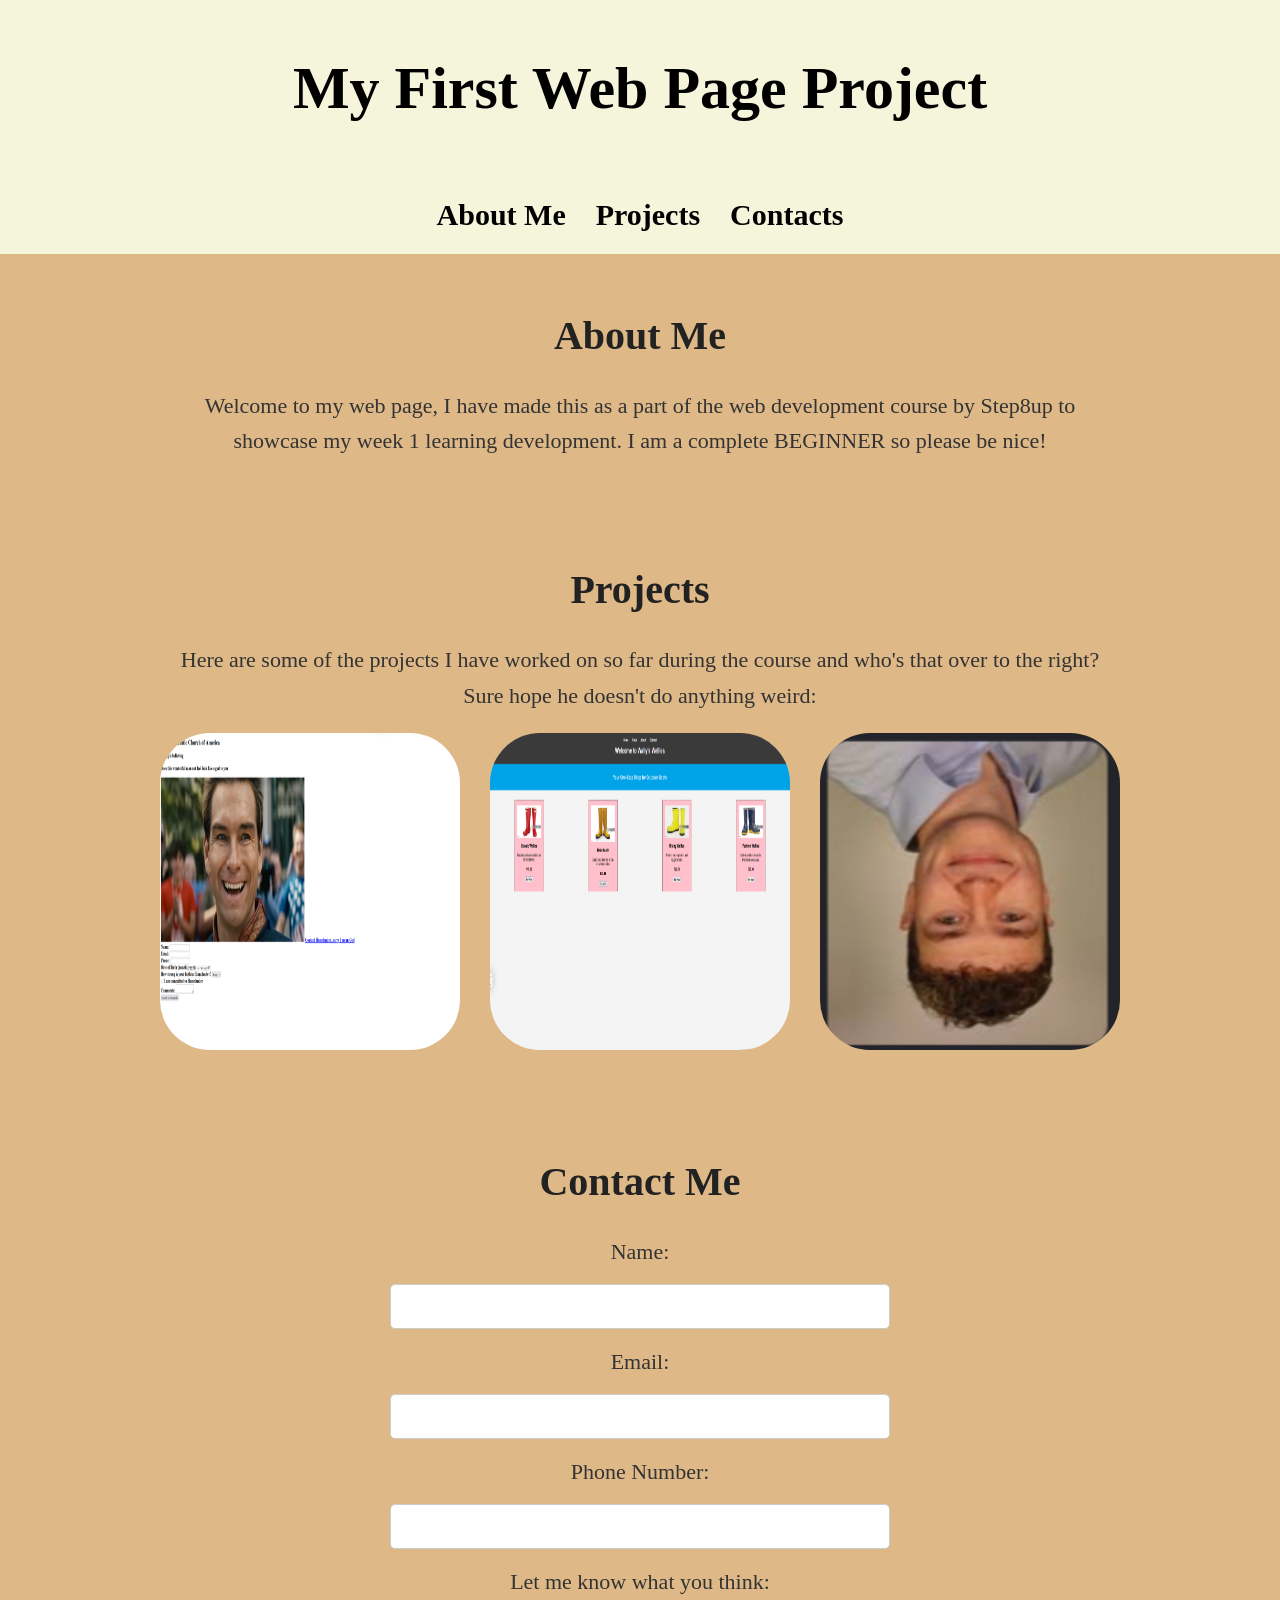
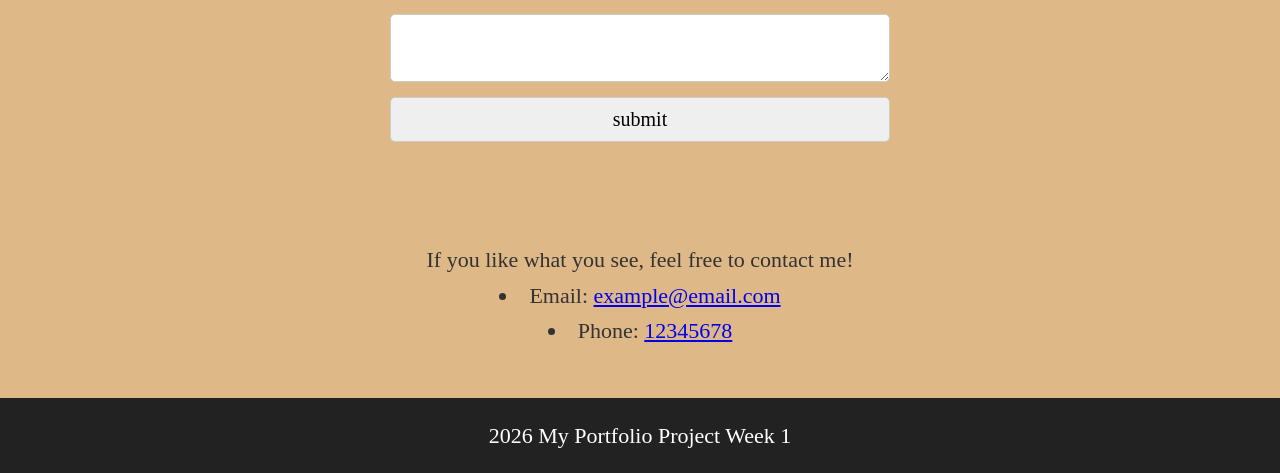
==== Week 1 Project/My Portfolio Project.html @ 1eb2ce26 "This is my html for my week 1 portfolio project" ====
<html>
<head>
    <meta charset="UTF-8">
    <meta name="viewport" content="width=device-width, initial-scale=1.0">
    <title>My Web Page Project</title>
    <link rel="stylesheet" href="My Portfolio Project CSS.css">
</head>

<body>

    <header>
        <h1>My First Web Page Project</h1>
    </header>

    <nav>
        <a href="#about">About Me</a>
        <a href="#projects">Projects</a>
        <a href="#contact">Contacts</a>
    </nav>

    <section >
        <h2>About Me</h2>

        <p>
            Welcome to my web page, I have made this as a part of the
            web development course by Step8up to showcase my week 1
            learning development. I am a complete BEGINNER so please be nice!
        </p>
    </section>

    <section >

        <h2>Projects</h2>

        <p>Here are some of the projects I have worked on so far during the course and who's that over to the right? Sure hope he doesn't do anything weird:</p>

        <div class="project-images">

            <img src="My first webpage images.png"
                 alt="First project image">

            <img src="Pseudoelements.png"
                 alt="Second project image">

            <img src="upsidedownboon.png" id="boon"
                 alt="Third project image">

        </div>

    </section>

    <section >

        <h2>Contact Me</h2>

        <form>

            <label for="name">Name:</label>
            <input type="text" id="name" name="name">

            <label for="email">Email:</label>
            <input type="email" id="email" name="email">

            <label for="tel">Phone Number:</label>
            <input type="tel" id="tel" name="tel">

            <label for="message">Let me know what you think:</label>

            <textarea id="message" name="message"></textarea>

            <input type="submit" value="submit">

        </form>

    </section>

    <section>
        <p>If you like what you see, feel free to contact me!</p>

            <li>
                Email:
                <a href="mailto:example@email.com">
                    example@email.com
                </a>
            </li>

            <li>
                Phone:
                <a href="tel:+1234567890">
                    12345678
                </a>
            </li>
    
    </section>

    <footer>
        <p> 2026 My Portfolio Project Week 1</p>
    </footer>

</body>
</html>
---- Week 1 Project/My Portfolio Project CSS.css ----
/* UNIVERSAL SELECTOR */
* {
    font-family: 'Times New Roman', serif;

    margin: 0;
    padding: 0;
    box-sizing: border-box;
}

/* ELEMENT SELECTOR */
body {
    font-family: 'Times New Roman', serif;
    background-color: burlywood;
    color: #333;
    line-height: 1.6;
    font-size: 22px;
}

/* HEADER */
header {
    background-color: beige;
    color: black;
    text-align: center;
    padding: 40px; 
}

/* NAVIGATION BAR */
nav {
    background-color: beige;
    display: flex;
    justify-content: center;
    gap: 30px;
    padding: 15px;
    position: sticky;
    top: 0;
}

/* NAVIGATION LINKS */
nav a {
    color: black;
    text-decoration: none;
    font-size: 30px;
    font-weight: 600;
}

/* HOVER EFFECT */
nav a:hover {
    color: #00bcd4;
}

/* SECTION STYLING */
section {
    padding: 50px 20px;
    max-width: 1000px;
    margin: auto;
    text-align: center;
}

/* HEADINGS */
h1 {
    font-size: 60px;
    font-weight: 700;
}

h2 {
    margin-bottom: 20px;
    font-size: 40px;
    color: #222;
    text-align: center;
}

/* PROJECT IMAGE ALIGNMENT WITH CLASS SELECTOR*/
.project-images {
    display: flex;
    justify-content: center;
    gap: 30px;
    margin-top: 20px;
    background-size: 200px 200px;
}

/* PROJECT IMAGE DIMENSIONS */
.project-images img {
    width: 300px;
    border-radius: 50px;
}

/* FORM */
form {
    display: flex;
    flex-direction: column;
    gap: 15px;
    max-width: 500px;
    justify-content: center;
    margin: auto;
}

/* INPUTS */
input,
textarea {
    padding: 10px;
    border: 1px solid #ccc;
    border-radius: 5px;
    font-size: 20px;
}

/* SUBMIT BUTTON */
input [type="submit"] {
    background-color: black;
    color: white;
    border: none;
    font-size: 20px;
    justify-content: center;
    padding: 10px;
}

/* BUTTON HOVER */
input[type="submit"]:hover {
    background-color: #00bcd4;
}

/* FOOTER */
footer {
    background-color: #222;
    color: white;
    text-align: center;
    padding: 20px;
}

/* Boon image effects UNIQUE ID EASTER EGG */
    #boon:hover {
    scale: 1.2;
    transition: scale 0.5s ease;
    rotate: 1080deg;
    transition: rotate 0.5s ease;
    transition-duration: 2s;
}
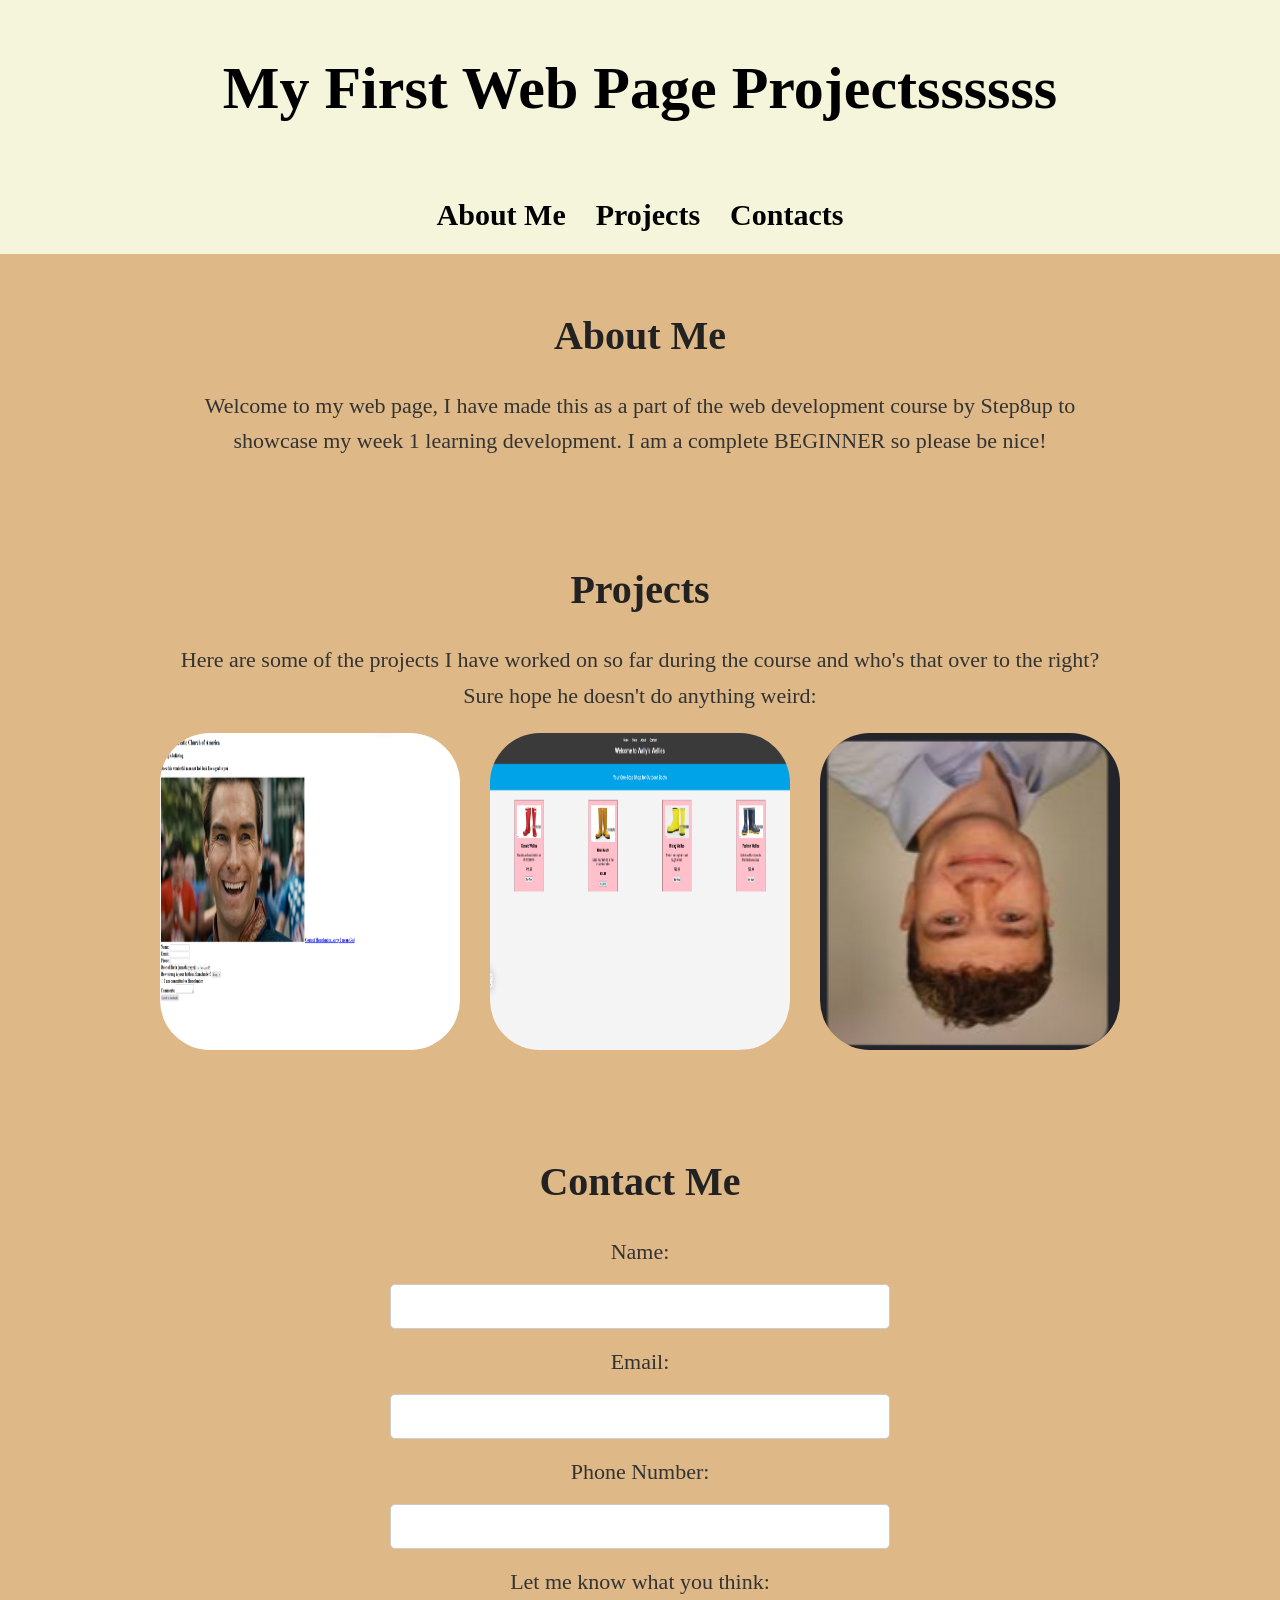
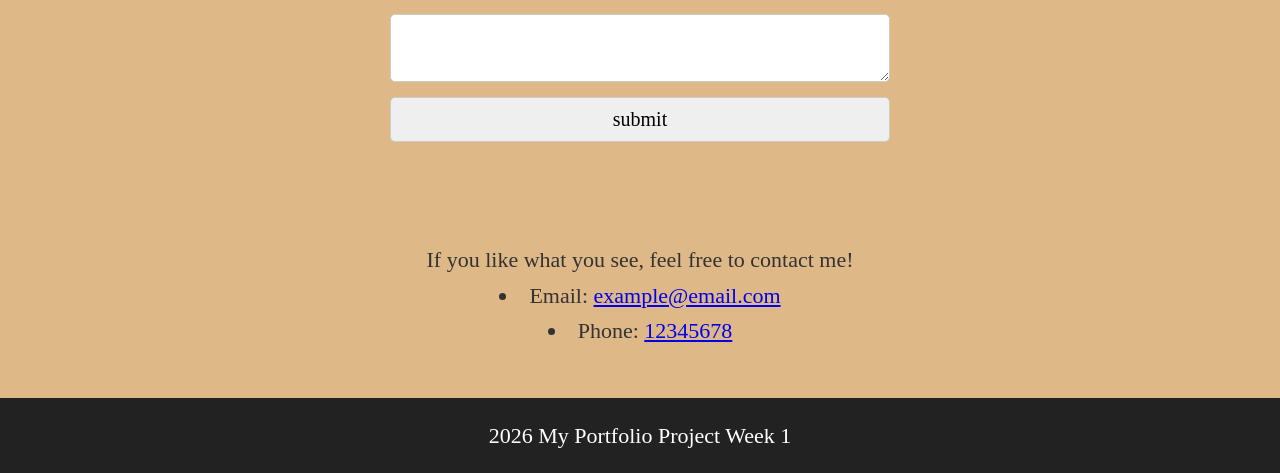
==== commit a049d870: "This is my first project" ====
--- a/Week 1 Project/My Portfolio Project.html
+++ b/Week 1 Project/My Portfolio Project.html
@@ -9,7 +9,7 @@
 <body>
 
     <header>
-        <h1>My First Web Page Project</h1>
+        <h1>My First Web Page Projectssssss</h1>
     </header>
 
     <nav>
